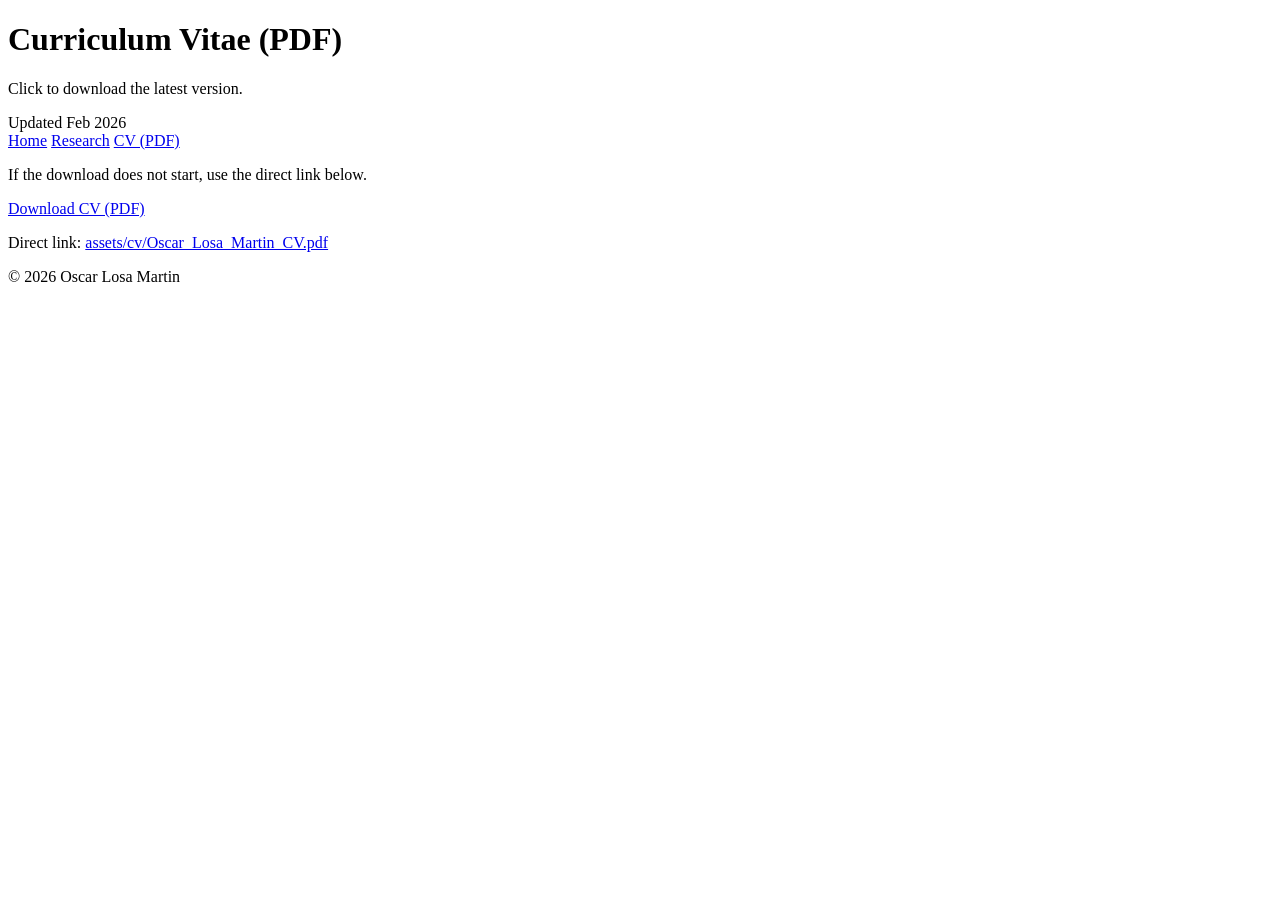
==== cv.html @ 66d81268 "Create cv.html" ====
<!doctype html>
<html lang="en">
<head>
  <meta charset="utf-8" />
  <meta name="viewport" content="width=device-width,initial-scale=1" />
  <title>Oscar Losa Martin | CV</title>
  <link rel="stylesheet" href="assets/css/style.css" />
  <meta name="robots" content="noarchive" />
</head>
<body>
  <div class="container">

    <header class="header">
      <div class="brand">
        <h1>Curriculum Vitae (PDF)</h1>
        <p>Click to download the latest version.</p>
      </div>
      <div class="badges">
        <span class="badge">Updated Feb 2026</span>
      </div>
    </header>

    <nav class="nav" aria-label="Primary navigation">
      <a href="index.html">Home</a>
      <a href="research.html">Research</a>
      <a class="active" href="cv.html">CV (PDF)</a>
    </nav>

    <section class="card">
      <p class="meta">
        If the download does not start, use the direct link below.
      </p>

      <p style="margin-top:12px">
        <a class="button" href="assets/cv/Oscar_Losa_Martin_CV.pdf" download>
          Download CV (PDF)
        </a>
      </p>

      <p class="small" style="margin-top:14px">
        Direct link: <a href="assets/cv/Oscar_Losa_Martin_CV.pdf">assets/cv/Oscar_Losa_Martin_CV.pdf</a>
      </p>
    </section>

    <div class="footer">
      © <span id="year"></span> Oscar Losa Martin
    </div>
  </div>

  <script>
    document.getElementById("year").textContent = new Date().getFullYear();
  </script>
</body>
</html>
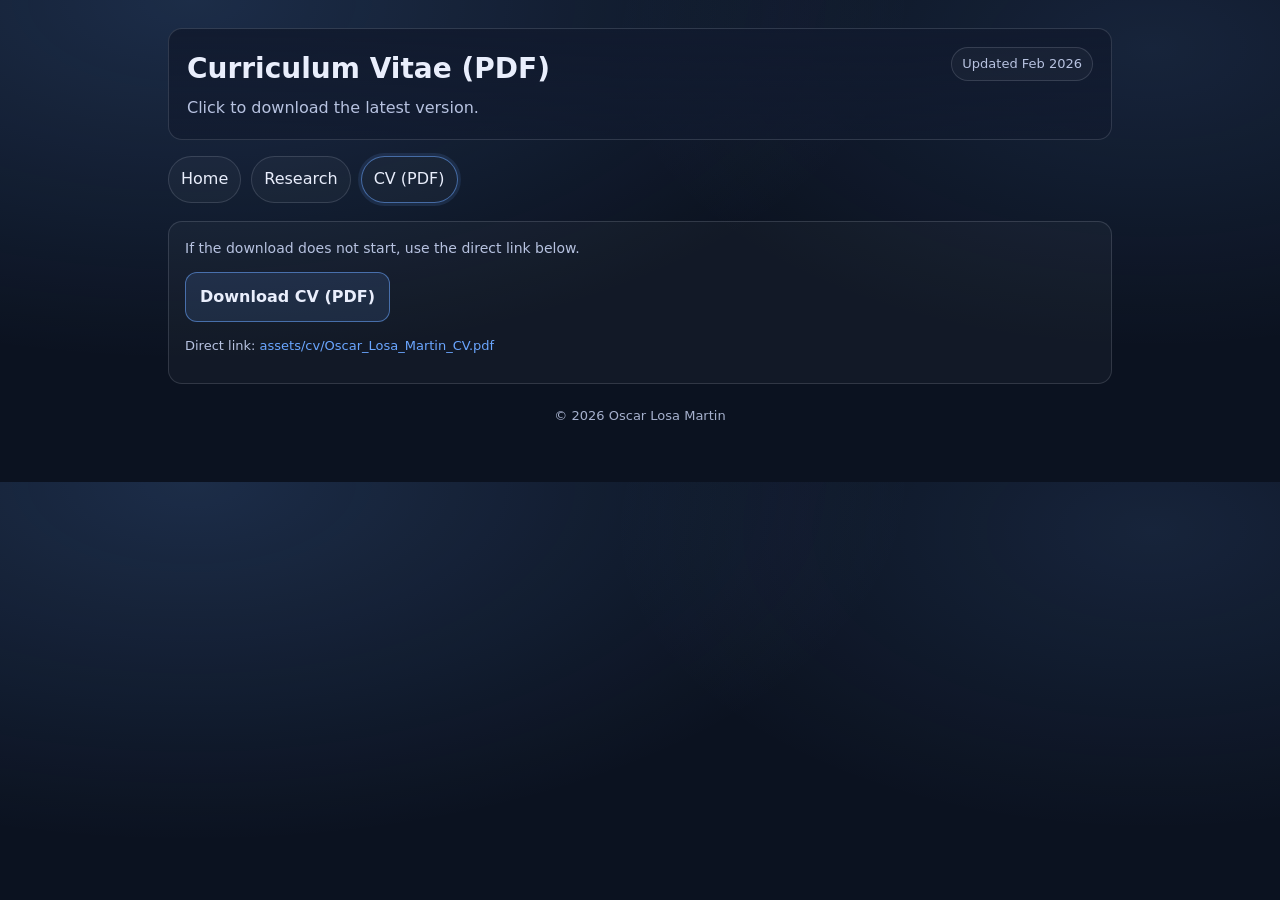
==== commit 3734f166: "Update cv.html" ====
--- a/cv.html
+++ b/cv.html
@@ -4,6 +4,7 @@
   <meta charset="utf-8" />
   <meta name="viewport" content="width=device-width,initial-scale=1" />
   <title>Oscar Losa Martin | CV</title>
+  <link rel="icon" type="image/png" href="assets/favicon.png">
   <link rel="stylesheet" href="assets/css/style.css" />
   <meta name="robots" content="noarchive" />
 </head>
--- a/assets/css/style.css
+++ b/assets/css/style.css
@@ -0,0 +1,98 @@
+:root{
+  --bg:#0b1220;
+  --card:#111a2e;
+  --text:#e9eefc;
+  --muted:#b7c2e0;
+  --accent:#6aa6ff;
+  --line:rgba(233,238,252,.14);
+  --max: 980px;
+  --radius: 14px;
+}
+
+*{box-sizing:border-box}
+html,body{margin:0;padding:0}
+body{
+  font-family: system-ui, -apple-system, Segoe UI, Roboto, Helvetica, Arial, sans-serif;
+  background: radial-gradient(1200px 600px at 15% 0%, rgba(106,166,255,.18), transparent 60%),
+              radial-gradient(900px 500px at 90% 10%, rgba(106,166,255,.12), transparent 60%),
+              var(--bg);
+  color:var(--text);
+  line-height:1.55;
+}
+
+a{color:var(--accent); text-decoration:none}
+a:hover{text-decoration:underline}
+
+.container{max-width:var(--max); margin:0 auto; padding:28px 18px 56px}
+.header{
+  display:flex; gap:16px; align-items:flex-start; justify-content:space-between;
+  padding:18px 18px; border:1px solid var(--line); border-radius:var(--radius);
+  background: linear-gradient(180deg, rgba(17,26,46,.9), rgba(17,26,46,.65));
+}
+.brand h1{margin:0 0 6px; font-size:28px}
+.brand p{margin:0; color:var(--muted)}
+.badges{display:flex; gap:10px; flex-wrap:wrap; justify-content:flex-end}
+.badge{
+  border:1px solid var(--line); padding:6px 10px; border-radius:999px;
+  color:var(--muted); font-size:13px; background:rgba(255,255,255,.03);
+}
+
+.nav{
+  display:flex; gap:10px; flex-wrap:wrap;
+  margin:16px 0 18px;
+}
+.nav a{
+  display:inline-block;
+  padding:10px 12px;
+  border:1px solid var(--line);
+  border-radius:999px;
+  background:rgba(255,255,255,.03);
+  color:var(--text);
+}
+.nav a.active{
+  border-color: rgba(106,166,255,.55);
+  box-shadow: 0 0 0 3px rgba(106,166,255,.12);
+}
+
+.grid{
+  display:grid;
+  grid-template-columns: 1.2fr .8fr;
+  gap:16px;
+}
+@media (max-width: 860px){
+  .grid{grid-template-columns:1fr}
+  .badges{justify-content:flex-start}
+}
+
+.card{
+  border:1px solid var(--line);
+  border-radius:var(--radius);
+  background:rgba(255,255,255,.03);
+  padding:16px 16px;
+}
+.card h2{margin:0 0 10px; font-size:18px}
+.card h3{margin:16px 0 8px; font-size:16px}
+.card p{margin:0 0 10px; color:var(--muted)}
+.list{margin:8px 0 0; padding-left:18px; color:var(--muted)}
+.list li{margin:7px 0}
+.meta{color:var(--muted); font-size:14px}
+
+.button{
+  display:inline-flex; align-items:center; gap:10px;
+  padding:12px 14px; border-radius:12px;
+  border:1px solid rgba(106,166,255,.55);
+  background:rgba(106,166,255,.12);
+  color:var(--text);
+  font-weight:600;
+}
+.button:hover{filter:brightness(1.06); text-decoration:none}
+
+.footer{
+  margin-top:22px;
+  color:var(--muted);
+  font-size:13px;
+  text-align:center;
+  opacity:.9;
+}
+.small{font-size:13px; color:var(--muted)}
+hr.sep{border:none; border-top:1px solid var(--line); margin:14px 0}
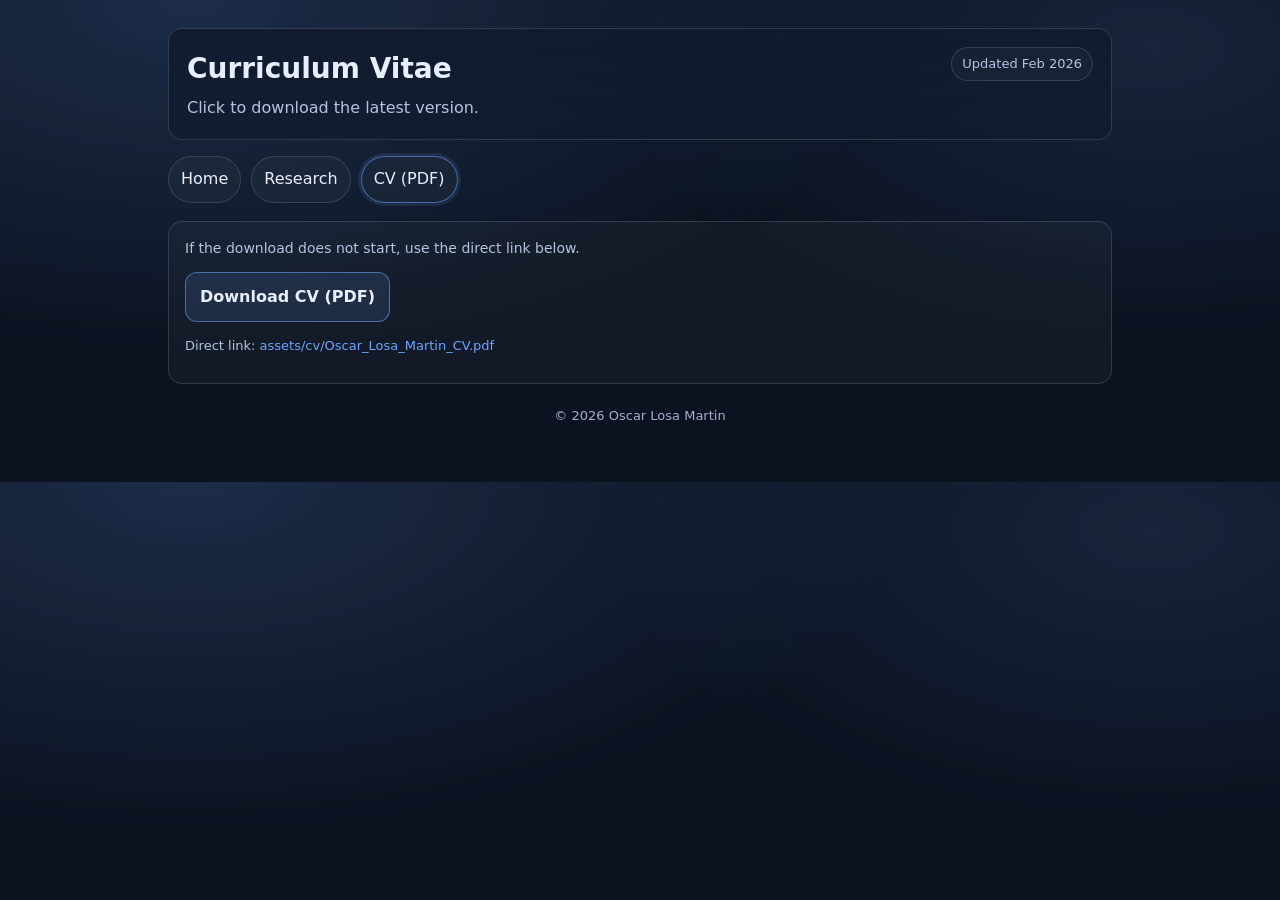
==== commit ae94d579: "Update cv.html" ====
--- a/cv.html
+++ b/cv.html
@@ -2,18 +2,34 @@
 <html lang="en">
 <head>
   <meta charset="utf-8" />
-  <meta name="viewport" content="width=device-width,initial-scale=1" />
-  <title>Oscar Losa Martin | CV</title>
+  <meta name="viewport" content="width=device-width, initial-scale=1" />
+
+  <title>CV (PDF) | Oscar Losa Martin, MD</title>
+
   <link rel="icon" type="image/png" href="assets/favicon.png">
+
+  <meta name="description" content="Download the CV (PDF) of Oscar Losa Martin, MD — Plastic & Reconstructive Surgery Resident (PGY-5), Madrid.">
+  <link rel="canonical" href="https://oscarlosa.github.io/cv.html">
+
+  <meta property="og:title" content="CV (PDF) | Oscar Losa Martin, MD">
+  <meta property="og:description" content="Download the latest Curriculum Vitae (PDF).">
+  <meta property="og:type" content="website">
+  <meta property="og:url" content="https://oscarlosa.github.io/cv.html">
+  <meta property="og:image" content="https://oscarlosa.github.io/assets/preview.jpg">
+
+  <meta name="twitter:card" content="summary_large_image">
+  <meta name="twitter:title" content="CV | Oscar Losa Martin, MD">
+  <meta name="twitter:description" content="Download the latest CV (PDF).">
+  <meta name="twitter:image" content="https://oscarlosa.github.io/assets/preview.jpg">
+
   <link rel="stylesheet" href="assets/css/style.css" />
-  <meta name="robots" content="noarchive" />
 </head>
 <body>
   <div class="container">
 
     <header class="header">
       <div class="brand">
-        <h1>Curriculum Vitae (PDF)</h1>
+        <h1>Curriculum Vitae</h1>
         <p>Click to download the latest version.</p>
       </div>
       <div class="badges">
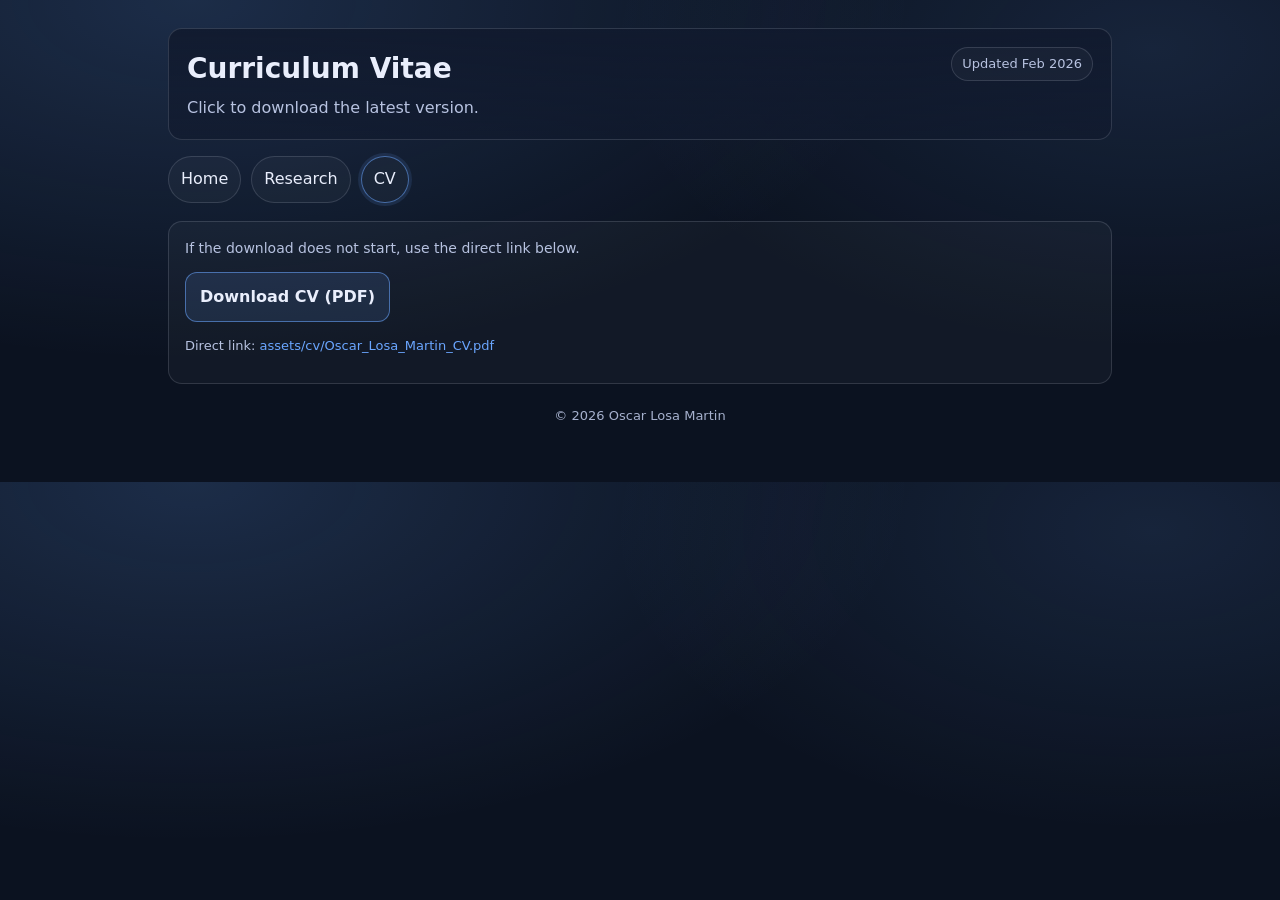
==== commit 655f053d: "Update cv.html" ====
--- a/cv.html
+++ b/cv.html
@@ -40,7 +40,7 @@
     <nav class="nav" aria-label="Primary navigation">
       <a href="index.html">Home</a>
       <a href="research.html">Research</a>
-      <a class="active" href="cv.html">CV (PDF)</a>
+      <a class="active" href="cv.html">CV</a>
     </nav>
 
     <section class="card">
